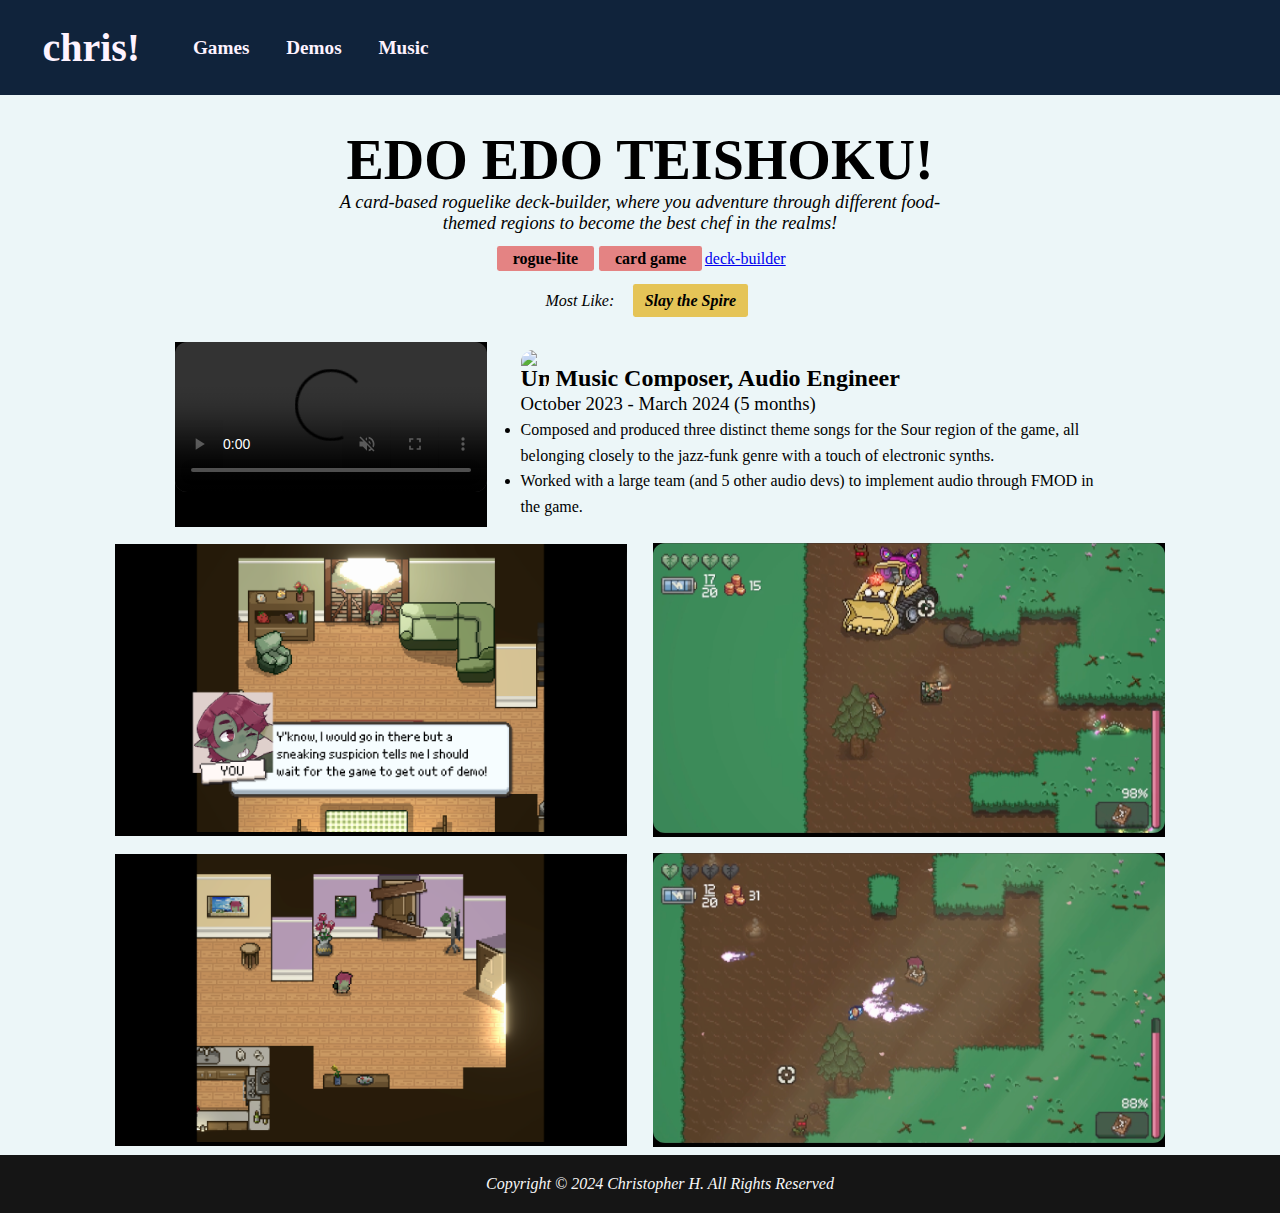
==== edoedo.html @ bfdc8ce1 "Added all games" ====
<!DOCTYPE html>
<html>
    <head>
        <link rel="stylesheet" href="styles.css">
        <title>
            Edo Edo Teishoku! | Chris Huang
        </title>
    </head>
    <body style="padding-top: 6rem; height: 100%;">
        <nav>
            <ul>
                <li class="logo">
                    <a href="index.html">
                        chris!
                    </a>
                </li>
                <li class="navbar">
                    <a href="index.html">
                        Games
                    </a>
                </li>
                <li class="navbar">
                    <a href="demos.html">
                        Demos
                    </a>
                </li>
                <li class="navbar">
                    <a href="music.html">
                        Music
                    </a>
                </li>
            </ul>
        </nav>
        <div class="gameInfo">
        	<h1 class="gameTitle">
            	EDO EDO TEISHOKU!
            </h1>
            <div class="gameSummary">
              <h2>
                A card-based roguelike deck-builder, where you adventure through different food-themed regions to become the best chef in the realms!
              </h2>
            </div>
            <div class="gameGenres">
            	<ul>
                	<li>
                    	<a href="https://en.wikipedia.org/wiki/Roguelike#Rogue-lites_and_procedural_death_labyrinths" target="_blank" rel="noreferrer noopener" class="genre">
                        	rogue-lite
                        </a>
                    </li>
                    <li>
                    	<a href="https://en.wikipedia.org/wiki/Card_game" target="_blank" rel="noreferrer noopener" class="genre">
                        	card game
                        </a>
                    </li>
                    <li></li>
                    	<a href="https://en.wikipedia.org/wiki/Deck-building_game" target="_blank" rel="noreferrer noopener" class="genre">
                        	deck-builder
                        </a>
                    </li>
                </ul>
            </div>
            <div class="similarGames">
            	<ul>
                	<li>
                    	<p>Most Like:</p>
                    </li>
                    <li>
                    	<a href="https://store.steampowered.com/app/646570/Slay_the_Spire/" target="_blank" rel="noreferrer noopener" class="similarGame">
                        	Slay the Spire
                        </a>
                    </li>
                </ul>
            </div>
        </div>
        
        <div class="gameRow">
        	<div class="gameMedia">
            	<video controls="" autoplay="" loop="" muted="">
                	<source src="https://www.youtube.com/watch?v=pT9WWzNzYNY&list=LL&index=1" type="video/mp4">
                </video>
                <figcaption>Video of Edo Edo Teishoku! gameplay!</figcaption>
            </div>
            <div class="gameBlock">
            	<h2>
                	<img src="https://i.redd.it/tu3gt6ysfxq71.png" alt="Unity">
                	<strong>Music Composer, Audio Engineer</strong>
                </h2>
                <h3>October 2023 - March 2024 (5 months)</h3>
                <ul>
                	<li>
                        Composed and produced three distinct theme songs for the Sour region of the game, all belonging closely to the jazz-funk genre with a touch of electronic synths.
                    </li>
                    <li>
                        Worked with a large team (and 5 other audio devs) to implement audio through FMOD in the game.
                    </li>
                </ul>
            </div>
            <div class="gameMedia">
            	<img src="images/ROGUELOVE/roguelove_dialogue.png" alt="Dialogue in ROGUELOVE!">
            </div>
            <div class="gameMedia">
            	<img src="images/ROGUELOVE/roguelove_cat_machine.png" alt="Gameplay screenshot of ROGUELOVE with the Cat Machine!">
            </div>
            <div class="gameMedia">
            	<img src="images/ROGUELOVE/roguelove_home.png" alt="Your house in ROGUELOVE!">
            </div>
            <div class="gameMedia">
            	<img src="images/ROGUELOVE/roguelove_tome.png" alt="Gameplay screenshot of ROGUELOVE with the Mysterious Tome weapon.">
            </div>
        </div>
        <footer>
        	<p>Copyright © 2024 Christopher H. All Rights Reserved</p>
        </footer>
    </body>
</html>
---- styles.css ----
* {
	margin: 0;
    padding: 0;
}

html {
	background: #ecf6f8;
}

body {
	min-height: 100vh;
	display: flex;
    flex-direction: column;
}

h3 {
	font-weight: normal;
}

footer {
	font-style: italic;
	background-color: #151515;
    color: #f8f8f8;
    text-align: center;
    padding: 1.25rem;
    width: 100%;
    bottom: 0px;
    margin-top: auto;
}

nav {
    width: 100%;
    top: 0;
    left: 0;
    margin: 0;
    padding: 0;
    display: flex;
    position: fixed;
    overflow: hidden;
    background-color: #10233b;
    z-index: 10;
}

nav ul {
    list-style-type: none;
    text-align: center;
    margin: 1rem 0rem;
    padding: 0.5rem;
    display: flex;
    align-items: center;
}

nav ul li {
	margin: 0rem 0.15rem;
}

nav ul li a {
    font-weight: bold;
    color: #fef3ff;
    padding: 0.75rem 1rem;
    transition: color ease 0.1s;
    text-decoration: none;
}

nav ul li a:hover {
    color: #589edf;
}

nav ul .logo {
	font-size:2.5rem;
    font-weight:bold;
    text-align:center;
    border-radius:0.5rem;
    font-weight:bold;
    text-decoration:none;
    transition:color ease 0.2s;
    padding:0rem 1rem;
    color:#fafafa;
}

nav ul .logo a {
	transition:color ease 0.1s;
}

nav ul .logo a:hover {
	color: #fef3ff;
}

nav ul .navbar {
	font-size: 1.2rem;
}

img, video {
	border-radius: 0.75rem;
    width: 100%;
    height: auto;
    object-fit: contain;
}

.gamesList {
	list-style-type: none;
    display: flex;
    justify-content: center;
    align-items: center;
    flex-flow: row wrap;
    gap: 1%;
    margin: 1rem;
}

.gamesList .game {
	max-width: 30%;
    min-width: 250px;
    height: 25%;
    margin: 1rem;
    text-align: center;
}

.gamesList p {
	font-size: 1rem;
    font-style: italic;
    margin: 1rem 0rem;
}

.gamesList .game .gameImage {
	position: relative;
	z-index: 2;
}

.gamesList .game .gameDesc {
	position: relative;
    padding: 0.5rem;
    top: -2rem;
	background-color: #9b9b9b;
    border-radius: 0.75rem;
    z-index: 1;
}

.gamesList .game .gameDesc figcaption {
	line-height: 1.75rem;
    padding: 0px 0px;
    margin-top: 2rem;
    margin-bottom: -0.5rem;
    font-size: 1.75rem;
}

.gameInfo {
    align-items: center;
    justify-content: center;
}

.gameInfo .gameTitle {
	font-size: 3.5rem;
    margin-top: 2rem;
    margin-bottom: 0rem;
    text-align: center;
    text-transform: uppercase;
}

.gameInfo .gameSummary {
	margin: auto;
	width: 50%;
	text-align: center;
    margin-bottom: 1rem;
}

.gameInfo .gameSummary h2 {
	font-weight: normal;
	font-size: 1.15rem;
    font-style: italic;
}

.gameInfo .gameGenres ul {
	display: flex;
    align-items: center;
    justify-content: center;
    list-style-type: none;
    text-align: center;
    margin: 0rem 0rem;
    padding: 0rem;
}

.gameInfo .gameGenres ul li .genre {
	background-color: #e48383;
	border-radius: 0.15rem;
    font-weight: bold;
    color: #000000;
    padding: 0.25rem 1rem;
    margin: 0rem 0.15rem;
    transition: background-color ease 0.1s;
    text-decoration: none;
}

.gameInfo .gameGenres ul li .genre:hover {
	background-color: #f3d0eb;
}

.gameInfo .similarGames ul {
	display: flex;
    align-items: center;
    justify-content: center;
    list-style-type: none;
    text-align: center;
    margin: 0rem 0rem;
    padding: 0rem;
}

.gameInfo .similarGames ul li {
	font-style: italic;
}

.gameInfo .similarGames ul li p {
	margin: 1.5rem 1rem;
}

.gameInfo .similarGames ul li .similarGame {
	background-color: #e5c457;
    color: #000000;
	border-radius: 0.15rem;
    font-weight: bold;
    text-decoration: none;
    transition: background-color ease 0.1s;
    padding: 0.5rem 0.75rem;
    margin: 0rem 0.15rem;
}

.gameInfo .similarGames ul li .similarGame:hover {
	background-color: #eac096;
}

.gameRow {
	display: flex;
    flex-flow: row wrap;
    list-style: none;
    justify-content: center;
    align-items: center;
	gap: 2%;
}	

.gameRow .gameMedia {
	background-color: #000000;
    min-width: 300px;
    max-width: 40%;
    margin: 0.5rem 0rem;
    text-align: center;
}

.gameRow .gameMedia figcaption {
	font-size: 1.25rem;
    text-align: center;
    font-style: italic;
    margin-top: 0.5rem;
}

.gameRow .gameBlock {
	min-width: 300px;
    max-width: 45%;
    line-height: 1.6rem;
    margin: 0 0.5rem;
}

.gameRow .gameBlock img {
	max-width: 5%;
	max-height: 5%;
}
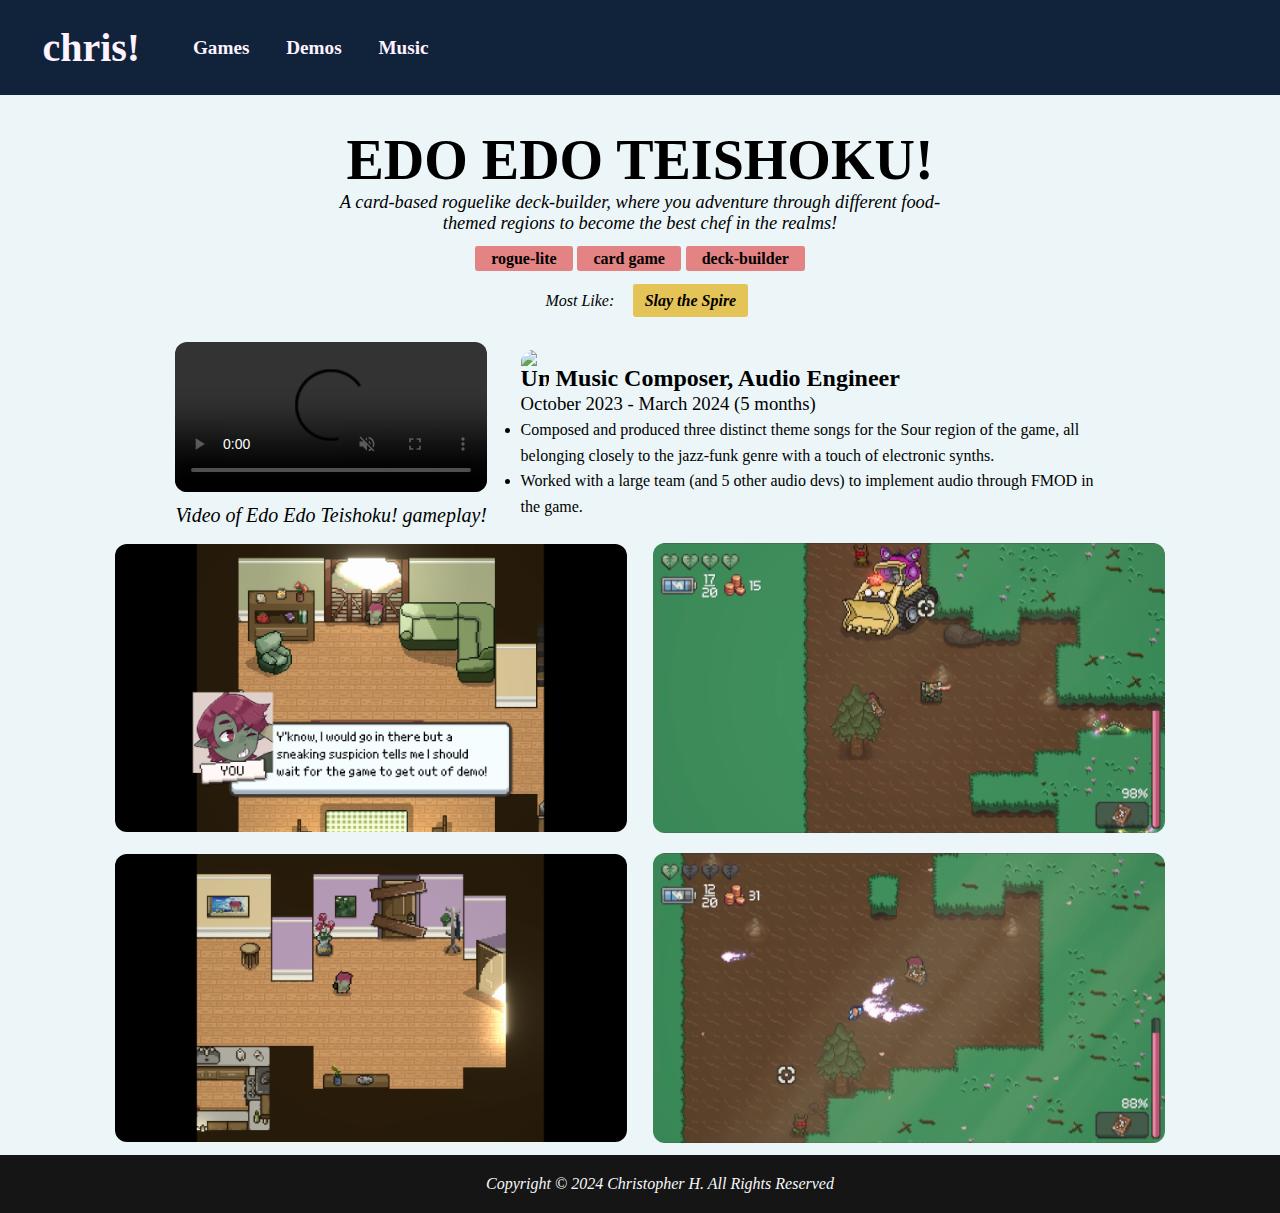
==== commit 17128a54: "fixed deck buidler" ====
--- a/edoedo.html
+++ b/edoedo.html
@@ -52,7 +52,7 @@
                         	card game
                         </a>
                     </li>
-                    <li></li>
+                    <li>
                     	<a href="https://en.wikipedia.org/wiki/Deck-building_game" target="_blank" rel="noreferrer noopener" class="genre">
                         	deck-builder
                         </a>
--- a/styles.css
+++ b/styles.css
@@ -237,7 +237,6 @@
 }	
 
 .gameRow .gameMedia {
-	background-color: #000000;
     min-width: 300px;
     max-width: 40%;
     margin: 0.5rem 0rem;
